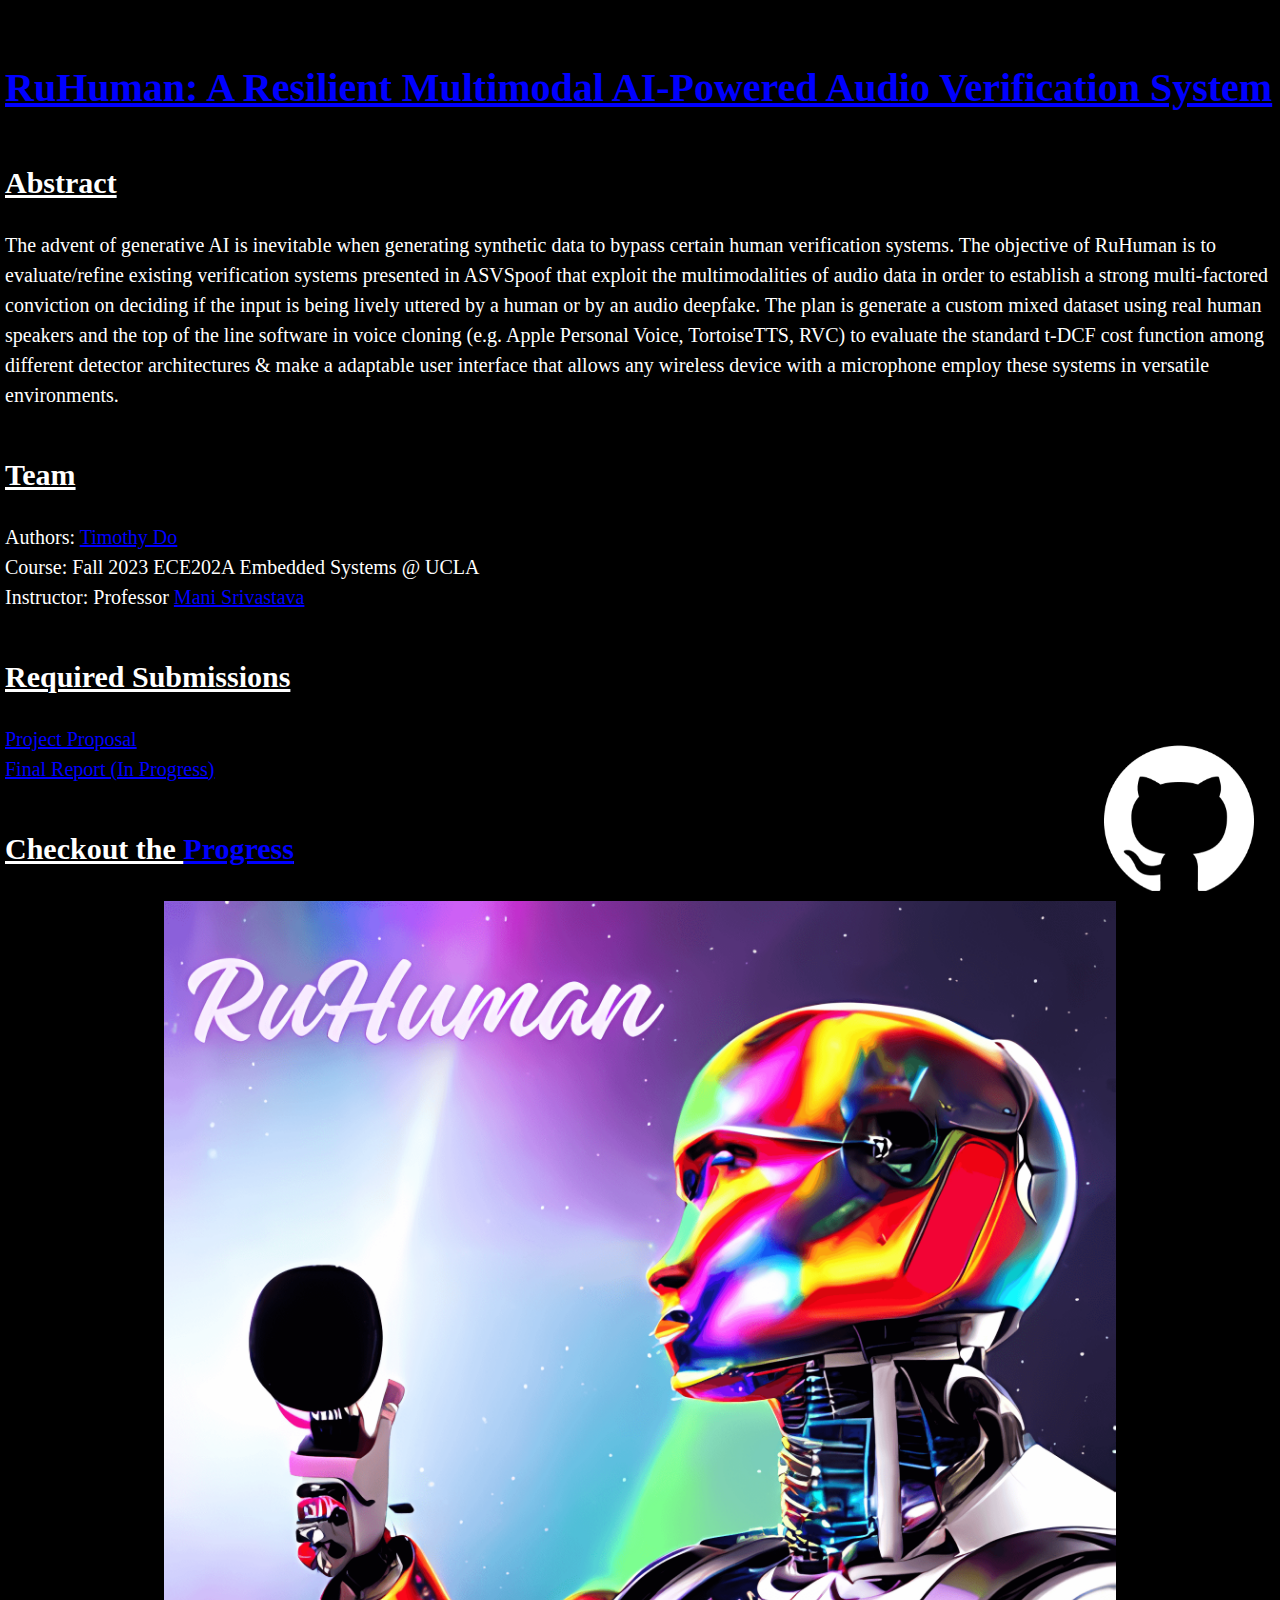
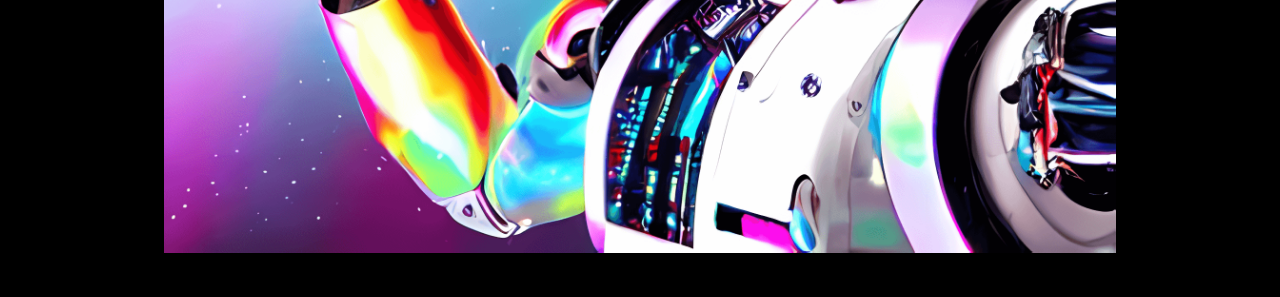
==== docs/index.html @ 07fee035 "Update index.html" ====
<!--- RuHuman Main Site --->
<!--- Author Timothy Do --->

<!DOCTYPE html>

<html>

<base target="_blank"> 

<head>
  <meta charset="utf-8" />
  <meta name="generator" content="pandoc" />
  <meta name="viewport" content="width=device-width, initial-scale=1.0, user-scalable=yes" />
  <title>RuHuman</title>
  <link rel="stylesheet" href="./RuHuman.css"/>
  <script src="./RuHuman.js"></script>
</head>

<script>

</script>

<body>
  <a href="https://github.com/dotimothy/RuHuman"><h1 id="ruhuman-a-resilient-multimodal-ai-powered-audio-verification-system">RuHuman: A Resilient Multimodal AI-Powered Audio Verification System</h1></a>
  <h2 id="abstract">Abstract</h2>
  <p>The advent of generative AI is inevitable when generating synthetic data to bypass certain human verification systems. The objective of RuHuman is to evaluate/refine existing verification systems presented in ASVSpoof that exploit the multimodalities of audio data in order to establish a strong multi-factored conviction on deciding if the input is being lively uttered by a human or by an audio deepfake. The plan is generate a custom mixed dataset using real human speakers and the top of the line software in voice cloning (e.g. Apple Personal Voice, TortoiseTTS, RVC) to evaluate the standard t-DCF cost function among different detector architectures &amp; make a adaptable user interface that allows any wireless device with a microphone employ these systems in versatile environments.</p>
  <h2 id="team">Team</h2>
  <p>Authors: <a href="https://timothydo.me">Timothy Do</a> <br> Course: Fall 2023 ECE202A Embedded Systems @ UCLA <br> Instructor: Professor <a href="https://www.ee.ucla.edu/mani-srivastava/">Mani Srivastava</a> <br></p>
  <h2 id="required-submissions">Required Submissions</h2>
  <p><a href="./proposal.html">Project Proposal</a> <br> <a href="https://github.com/dotimothy/RuHuman/blob/main/Report.md">Final Report (In Progress)</a></p>
  <h2></h2>
  <h2>Checkout the <a href="./progress.html">Progress</a>
  <p align="center">
    <img src='./media/RuHuman.png' width='75%'>
  </p>

</body>

<footer>
  <img id="home" src='./media/github.png' onclick="goGithub()">
</footer>

</html>
---- docs/RuHuman.css ----
/* RuHuman CSS File */
/* Author: Timothy Do */

html {
  line-height: 1.5;
  font-family: Lucida Console;
  font-size: 20px;
  color: white;
  background-color: black;
}
body {
  margin: 0 auto;
  padding-left: 0.25em;
  padding-right: 0.25em;
  padding-top: 0.1em;
  padding-bottom: 0.1em;
  hyphens: auto;
  overflow-wrap: break-word;
  text-rendering: optimizeLegibility;
  font-kerning: normal;
}
@media (max-width: 600px) {
  body {
    font-size: 0.9em;
    padding: 1em;
  }
}
@media print {
  body {
    background-color: transparent;
    color: black;
    font-size: 12pt;
  }
  p, h2, h3 {
    orphans: 3;
    widows: 3;
  }
  h2, h3, h4 {
    page-break-after: avoid;
  }
}
p {
  margin: 1em 0;
}
a {
  color: blue;
  opacity: 100%;
}
a:hover {
	opacity: 50%;
	transition: 0.25s;
}
a:visited {
  color: blue;
}
img {
  max-width: 100%;
}
h1, h2, h3, h4, h5, h6 {
  margin-top: 1.4em;
}
h1, h2 {
	text-decoration: underline;
}
h5, h6 {
  font-size: 1em;
  font-style: italic;
}
h6 {
  font-weight: normal;
}
ol, ul {
  padding-left: 1.7em;
  margin-top: 1em;
}
li > ol, li > ul {
  margin-top: 0;
}
blockquote {
  margin: 1em 0 1em 1.7em;
  padding-left: 1em;
  border-left: 2px solid #e6e6e6;
  color: #606060;
}
code {
  font-family: Menlo, Monaco, 'Lucida Console', Consolas, monospace;
  font-size: 85%;
  margin: 0;
}
pre {
  margin: 1em 0;
  overflow: auto;
}
pre code {
  padding: 0;
  overflow: visible;
  overflow-wrap: normal;
}
.sourceCode {
 background-color: transparent;
 overflow: visible;
}
hr {
  background-color: #1a1a1a;
  border: none;
  height: 1px;
  margin: 1em 0;
}
table {
  margin: 1em 0;
  border-collapse: collapse;
  width: 100%;
  overflow-x: auto;
  display: block;
  font-variant-numeric: lining-nums tabular-nums;
}
table caption {
  margin-bottom: 0.75em;
}
tbody {
  margin-top: 0.5em;
  border-top: 1px solid #1a1a1a;
  border-bottom: 1px solid #1a1a1a;
}
th {
  border-top: 1px solid #1a1a1a;
  padding: 0.25em 0.5em 0.25em 0.5em;
}
td {
  padding: 0.125em 0.5em 0.25em 0.5em;
}
header {
  margin-bottom: 4em;
  text-align: center;
}
#TOC li {
  list-style: none;
}
#TOC a:not(:hover) {
  text-decoration: none;
}
#home {
position:fixed;
right:2%;
bottom:1%;
z-index:1;
width:5em;
opacity:100%;
}
#home:hover {
	opacity: 25%;
	transition: 0.25s;
}
code{white-space: pre-wrap;}
span.smallcaps{font-variant: small-caps;}
span.underline{text-decoration: underline;}
div.column{display: inline-block; vertical-align: top; width: 50%;}
div.hanging-indent{margin-left: 1.5em; text-indent: -1.5em;}
ul.task-list{list-style: none;}
.display.math{display: block; text-align: center; margin: 0.5rem auto;}
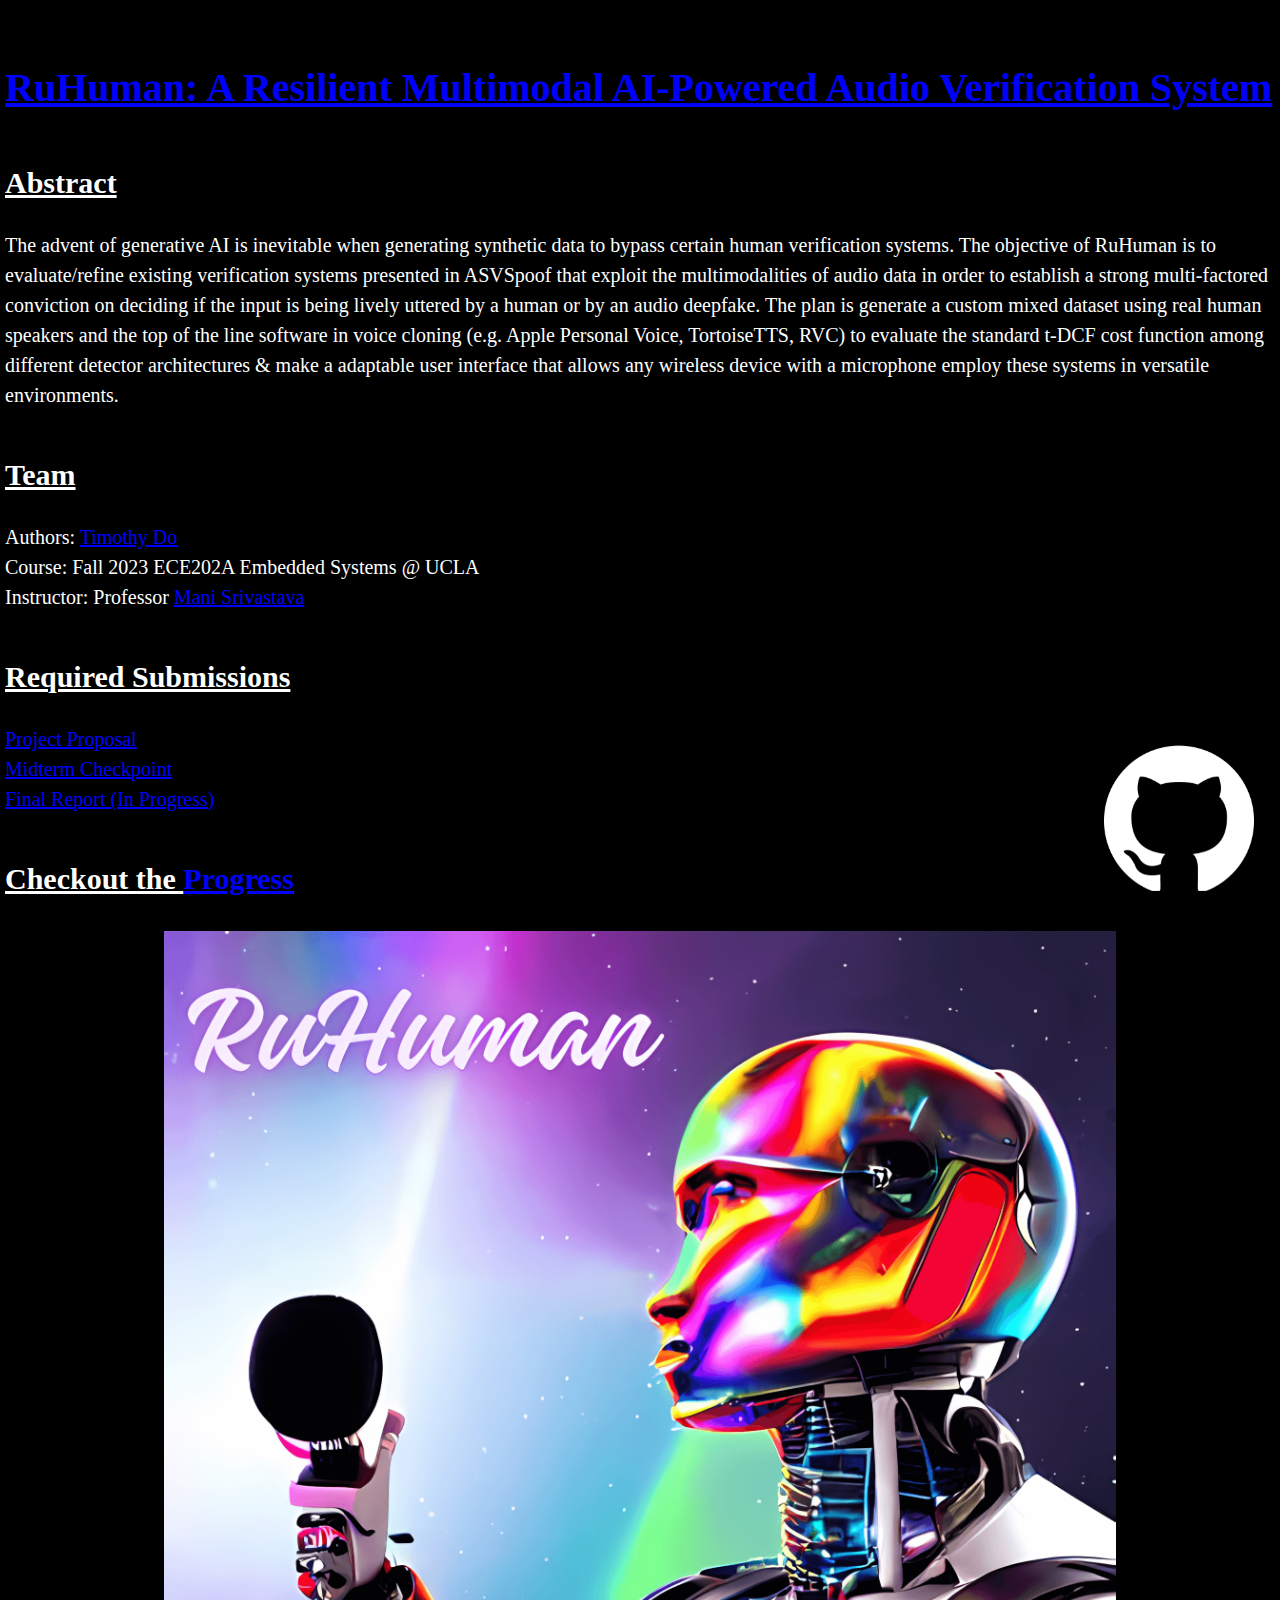
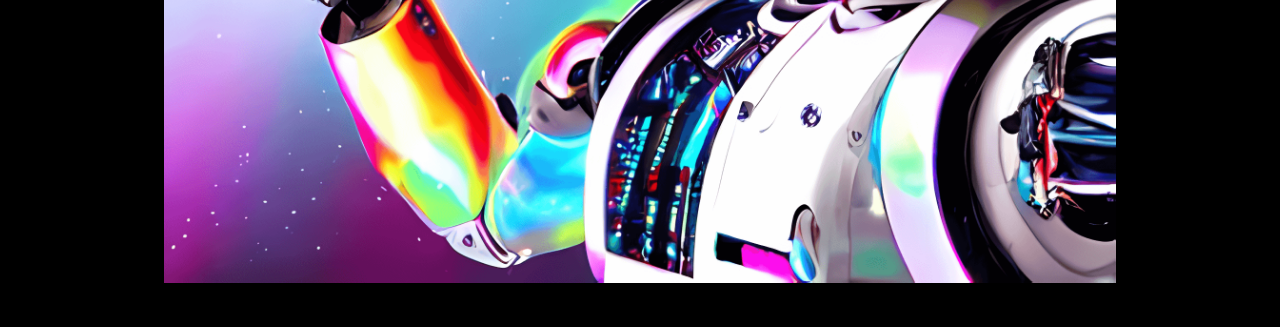
==== commit 1cce0081: "Added the midterm slides" ====
--- a/docs/index.html
+++ b/docs/index.html
@@ -13,6 +13,7 @@
   <meta name="viewport" content="width=device-width, initial-scale=1.0, user-scalable=yes" />
   <title>RuHuman</title>
   <link rel="stylesheet" href="./RuHuman.css"/>
+  <link rel="shortcut icon" type="image/png" href="./media/favicon.png" />
   <script src="./RuHuman.js"></script>
 </head>
 
@@ -27,7 +28,7 @@
   <h2 id="team">Team</h2>
   <p>Authors: <a href="https://timothydo.me">Timothy Do</a> <br> Course: Fall 2023 ECE202A Embedded Systems @ UCLA <br> Instructor: Professor <a href="https://www.ee.ucla.edu/mani-srivastava/">Mani Srivastava</a> <br></p>
   <h2 id="required-submissions">Required Submissions</h2>
-  <p><a href="./proposal.html">Project Proposal</a> <br> <a href="https://github.com/dotimothy/RuHuman/blob/main/Report.md">Final Report (In Progress)</a></p>
+  <p><a href="./proposal.html">Project Proposal</a> <br> <a href="./media/RuHuman_Midterm.pdf">Midterm Checkpoint </a><br><a href="https://github.com/dotimothy/RuHuman/blob/main/Report.md">Final Report (In Progress)</a></p>
   <h2></h2>
   <h2>Checkout the <a href="./progress.html">Progress</a>
   <p align="center">
--- a/docs/RuHuman.css
+++ b/docs/RuHuman.css
@@ -157,4 +157,8 @@
 div.column{display: inline-block; vertical-align: top; width: 50%;}
 div.hanging-indent{margin-left: 1.5em; text-indent: -1.5em;}
 ul.task-list{list-style: none;}
-.display.math{display: block; text-align: center; margin: 0.5rem auto;}+.display.math{display: block; text-align: center; margin: 0.5rem auto;}
+
+.sample {
+  display: inline-block;
+}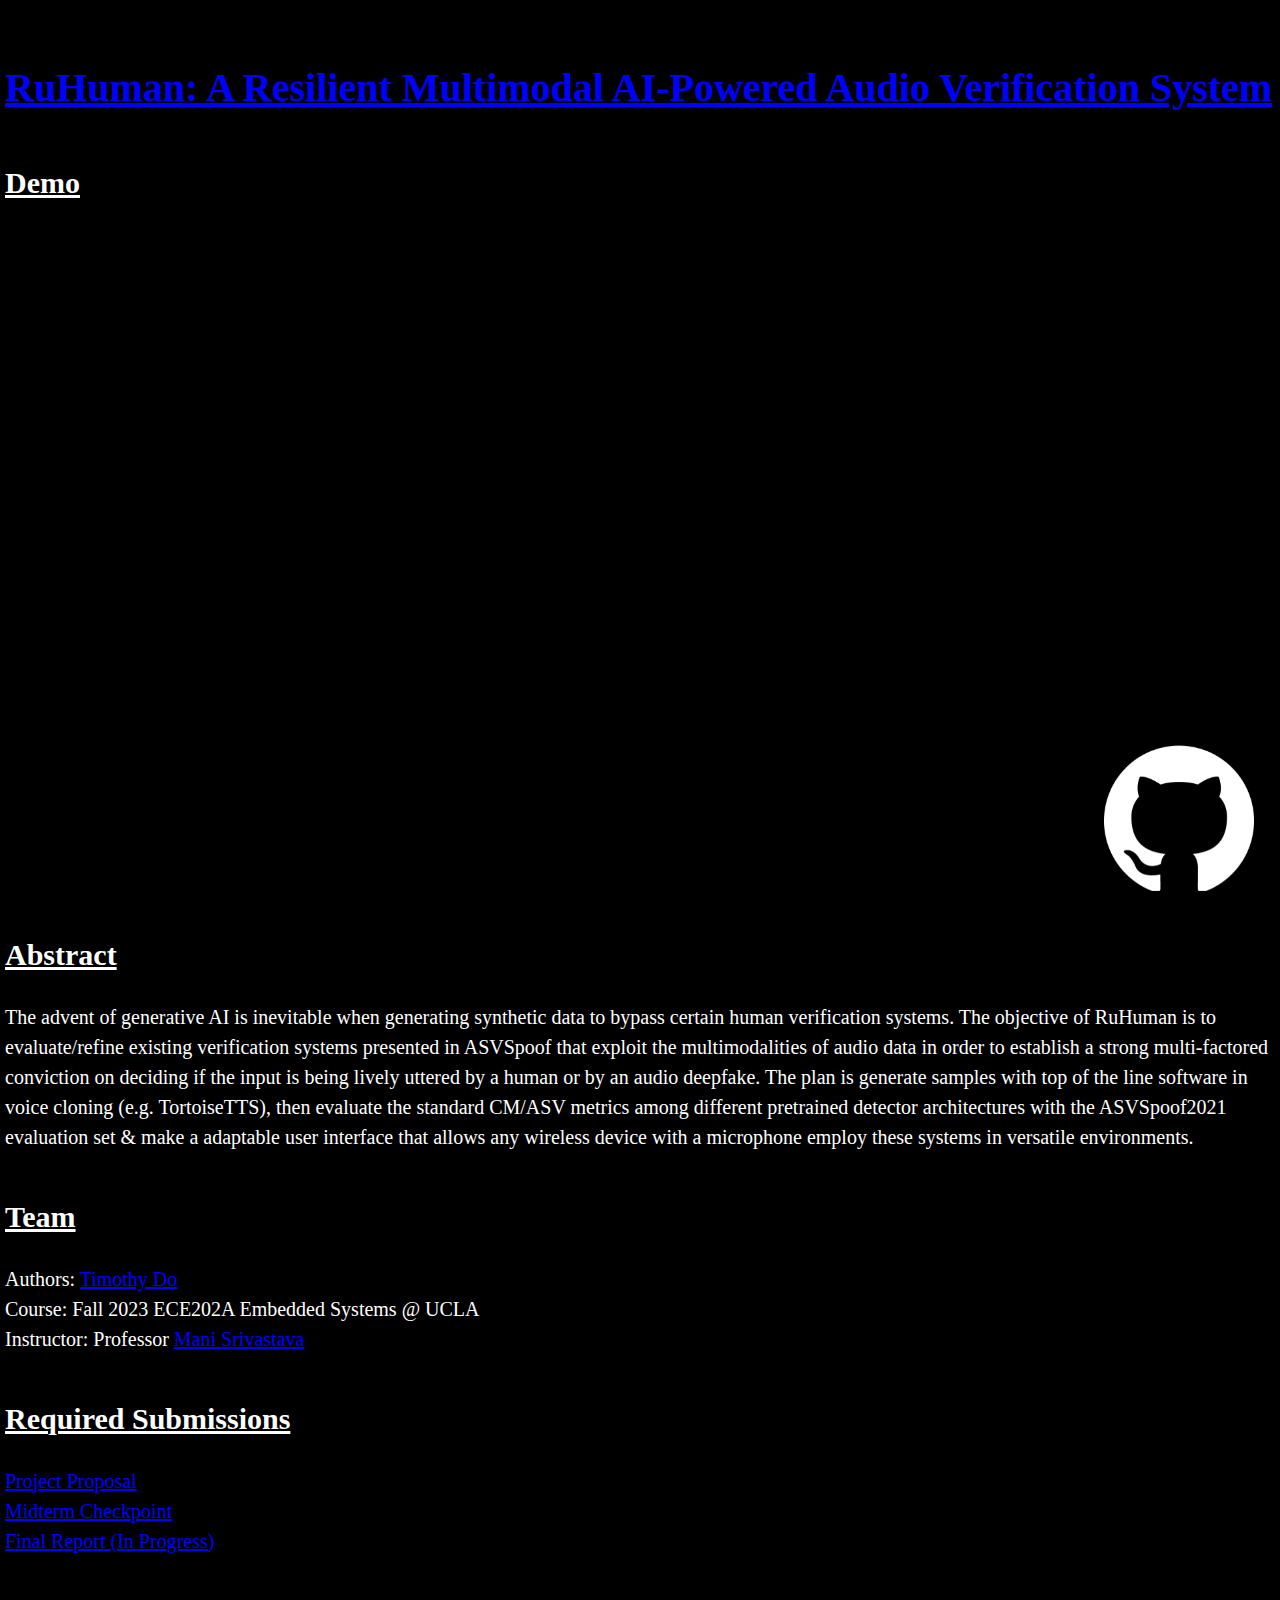
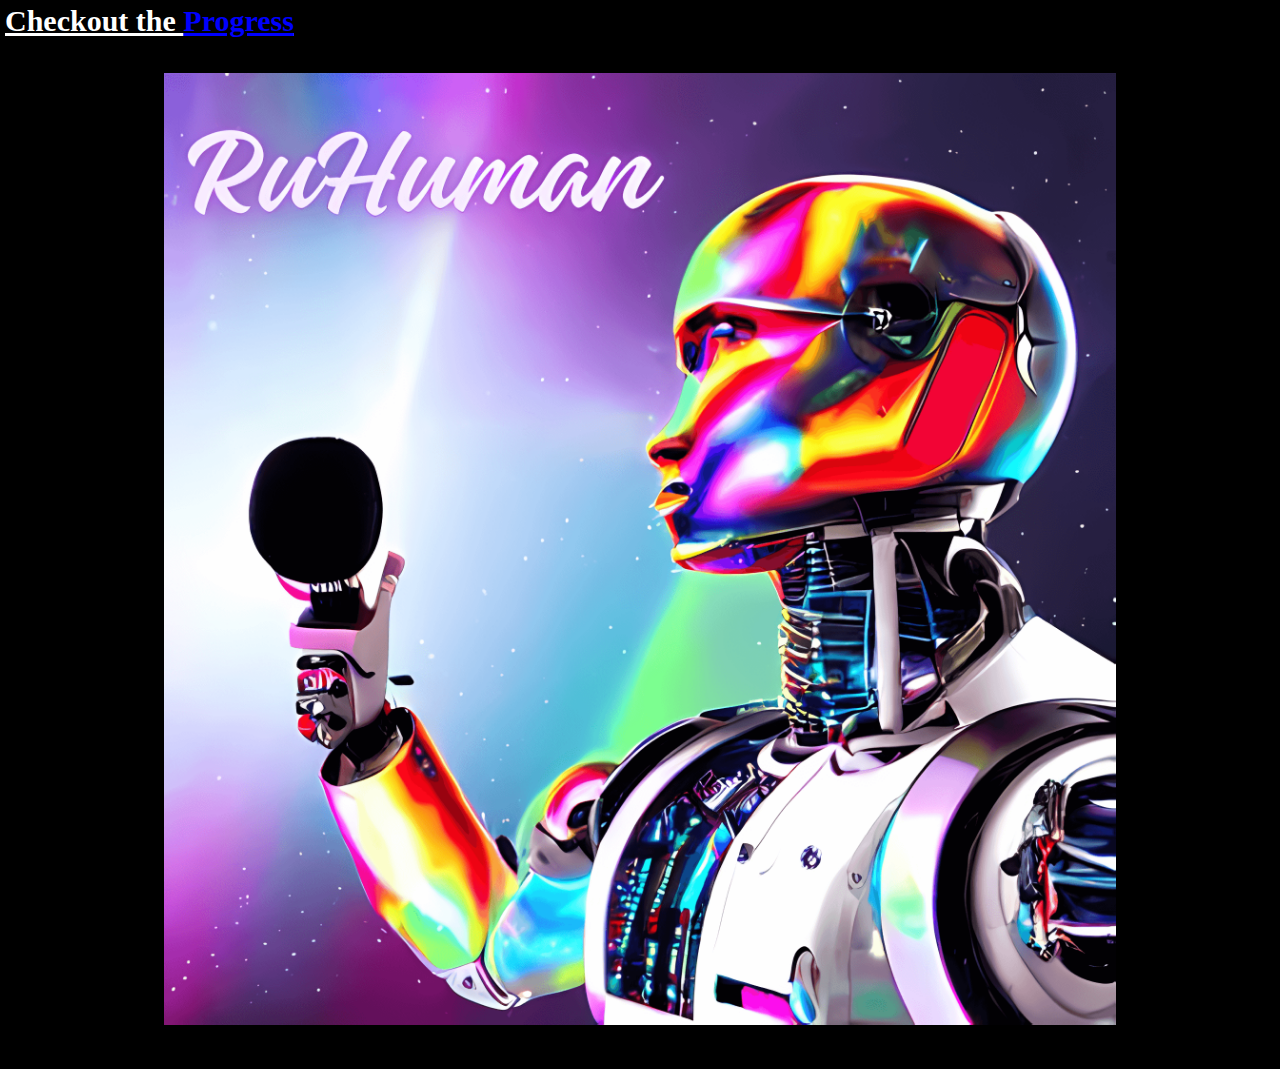
==== commit 68c1346a: "Uploaded the Demo to the Project Website" ====
--- a/docs/index.html
+++ b/docs/index.html
@@ -23,12 +23,14 @@
 
 <body>
   <a href="https://github.com/dotimothy/RuHuman"><h1 id="ruhuman-a-resilient-multimodal-ai-powered-audio-verification-system">RuHuman: A Resilient Multimodal AI-Powered Audio Verification System</h1></a>
+  <h2>Demo</h2>
+  <iframe width="1159" height="652" src="https://www.youtube.com/embed/KU3gJ5L9Puw" title="RuHuman User Interface Demo" frameborder="0" allow="accelerometer; autoplay; clipboard-write; encrypted-media; gyroscope; picture-in-picture; web-share" allowfullscreen></iframe>
   <h2 id="abstract">Abstract</h2>
-  <p>The advent of generative AI is inevitable when generating synthetic data to bypass certain human verification systems. The objective of RuHuman is to evaluate/refine existing verification systems presented in ASVSpoof that exploit the multimodalities of audio data in order to establish a strong multi-factored conviction on deciding if the input is being lively uttered by a human or by an audio deepfake. The plan is generate a custom mixed dataset using real human speakers and the top of the line software in voice cloning (e.g. Apple Personal Voice, TortoiseTTS, RVC) to evaluate the standard t-DCF cost function among different detector architectures &amp; make a adaptable user interface that allows any wireless device with a microphone employ these systems in versatile environments.</p>
+  <p>The advent of generative AI is inevitable when generating synthetic data to bypass certain human verification systems. The objective of RuHuman is to evaluate/refine existing verification systems presented in ASVSpoof that exploit the multimodalities of audio data in order to establish a strong multi-factored conviction on deciding if the input is being lively uttered by a human or by an audio deepfake. The plan is generate samples with top of the line software in voice cloning (e.g. TortoiseTTS), then evaluate the standard CM/ASV metrics among different pretrained detector architectures with the ASVSpoof2021 evaluation set &amp; make a adaptable user interface that allows any wireless device with a microphone employ these systems in versatile environments.</p>
   <h2 id="team">Team</h2>
   <p>Authors: <a href="https://timothydo.me">Timothy Do</a> <br> Course: Fall 2023 ECE202A Embedded Systems @ UCLA <br> Instructor: Professor <a href="https://www.ee.ucla.edu/mani-srivastava/">Mani Srivastava</a> <br></p>
   <h2 id="required-submissions">Required Submissions</h2>
-  <p><a href="./proposal.html">Project Proposal</a> <br> <a href="./media/RuHuman_Midterm.pdf">Midterm Checkpoint </a><br><a href="https://github.com/dotimothy/RuHuman/blob/main/Report.md">Final Report (In Progress)</a></p>
+  <p><a href="./proposal.html">Project Proposal</a> <br> <a href="./midterm.html">Midterm Checkpoint </a><br><a href="https://github.com/dotimothy/RuHuman/blob/main/Report.md">Final Report (In Progress)</a></p>
   <h2></h2>
   <h2>Checkout the <a href="./progress.html">Progress</a>
   <p align="center">
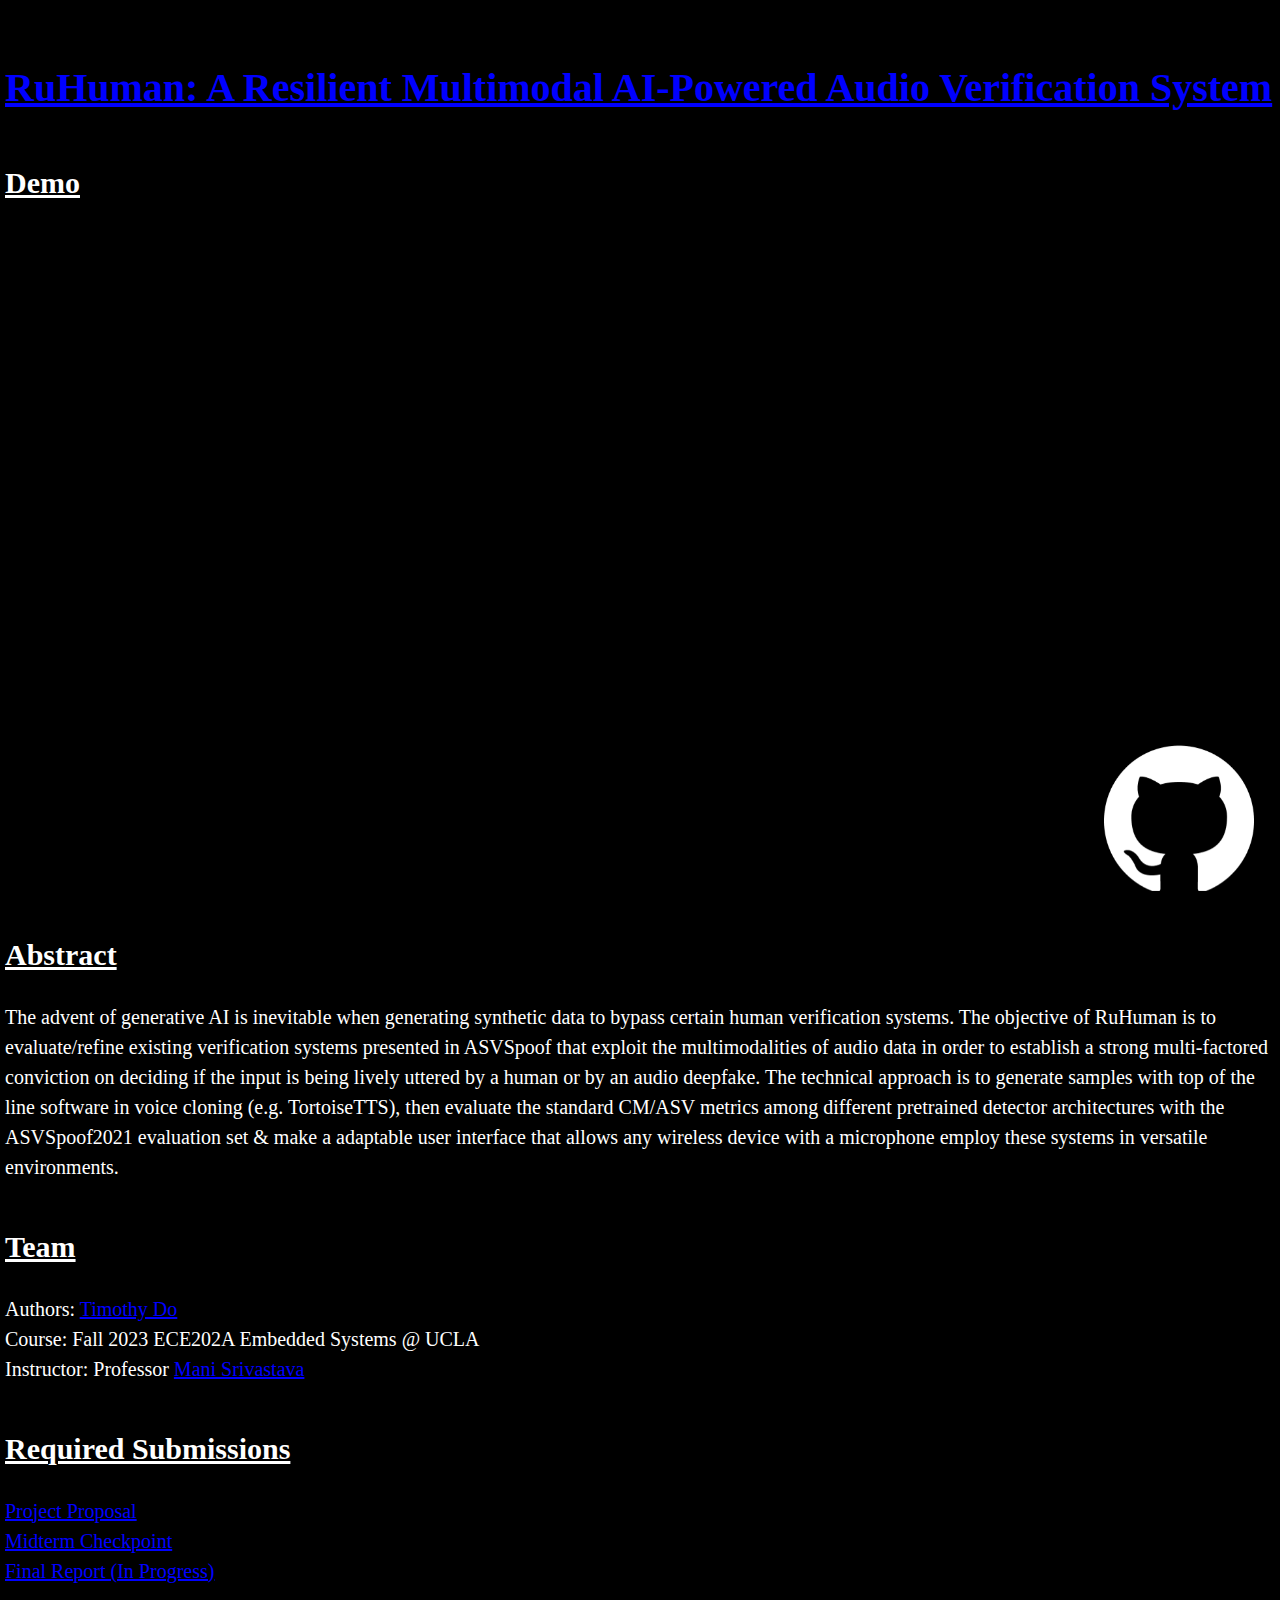
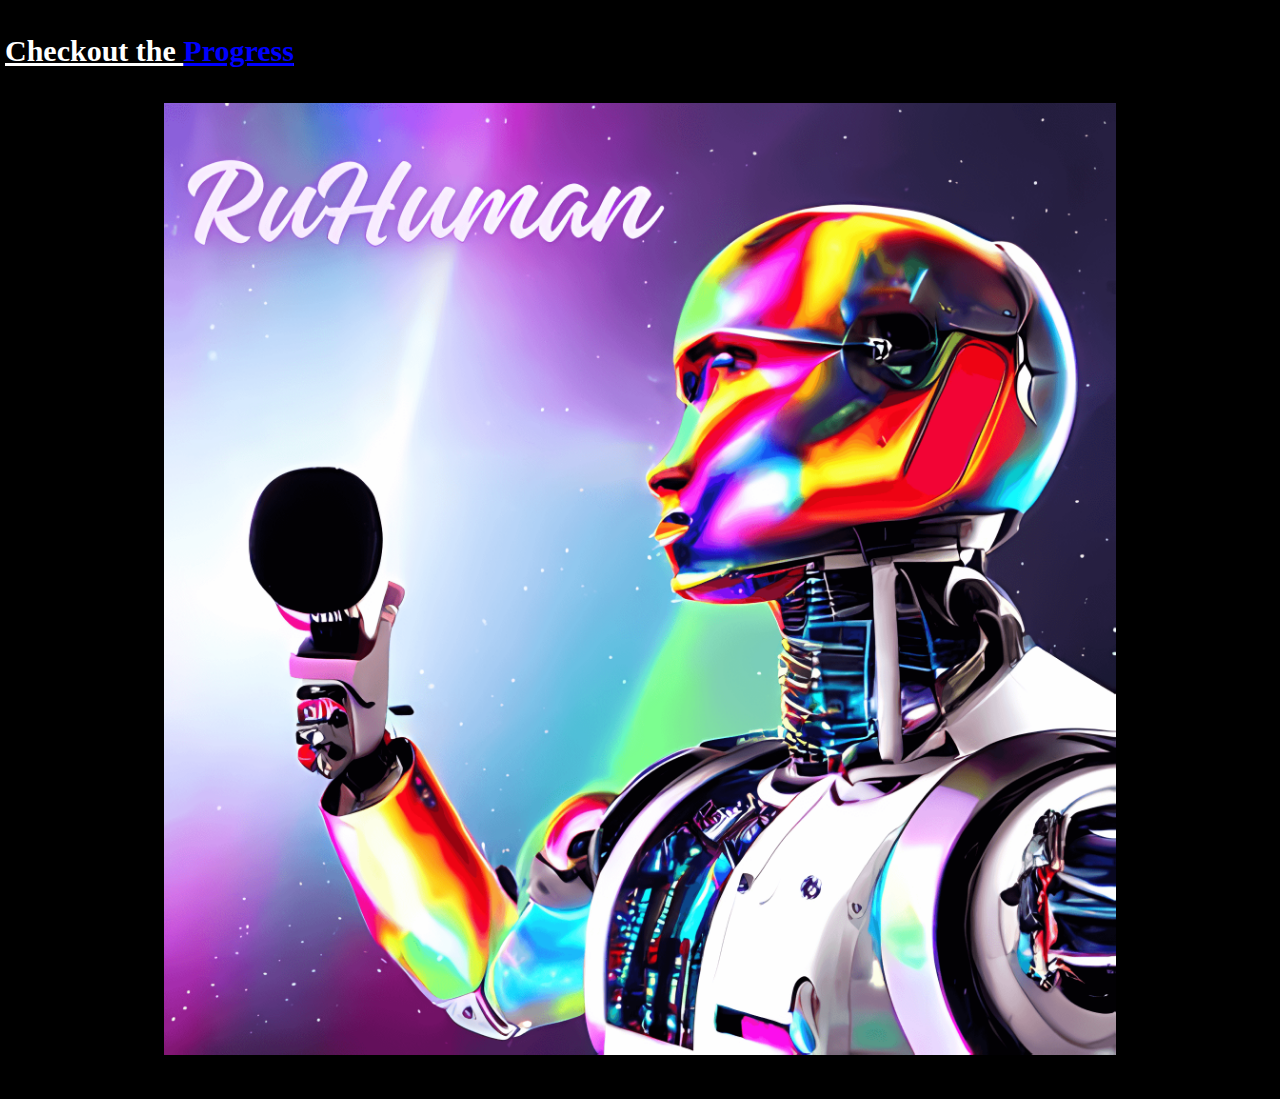
==== commit 5fc4afee: "Added refactored files to Github Repo so that setup can be reproduced." ====
--- a/docs/index.html
+++ b/docs/index.html
@@ -26,7 +26,7 @@
   <h2>Demo</h2>
   <iframe width="1159" height="652" src="https://www.youtube.com/embed/KU3gJ5L9Puw" title="RuHuman User Interface Demo" frameborder="0" allow="accelerometer; autoplay; clipboard-write; encrypted-media; gyroscope; picture-in-picture; web-share" allowfullscreen></iframe>
   <h2 id="abstract">Abstract</h2>
-  <p>The advent of generative AI is inevitable when generating synthetic data to bypass certain human verification systems. The objective of RuHuman is to evaluate/refine existing verification systems presented in ASVSpoof that exploit the multimodalities of audio data in order to establish a strong multi-factored conviction on deciding if the input is being lively uttered by a human or by an audio deepfake. The plan is generate samples with top of the line software in voice cloning (e.g. TortoiseTTS), then evaluate the standard CM/ASV metrics among different pretrained detector architectures with the ASVSpoof2021 evaluation set &amp; make a adaptable user interface that allows any wireless device with a microphone employ these systems in versatile environments.</p>
+  <p>The advent of generative AI is inevitable when generating synthetic data to bypass certain human verification systems. The objective of RuHuman is to evaluate/refine existing verification systems presented in ASVSpoof that exploit the multimodalities of audio data in order to establish a strong multi-factored conviction on deciding if the input is being lively uttered by a human or by an audio deepfake. The technical approach is to generate samples with top of the line software in voice cloning (e.g. TortoiseTTS), then evaluate the standard CM/ASV metrics among different pretrained detector architectures with the ASVSpoof2021 evaluation set &amp; make a adaptable user interface that allows any wireless device with a microphone employ these systems in versatile environments.</p>
   <h2 id="team">Team</h2>
   <p>Authors: <a href="https://timothydo.me">Timothy Do</a> <br> Course: Fall 2023 ECE202A Embedded Systems @ UCLA <br> Instructor: Professor <a href="https://www.ee.ucla.edu/mani-srivastava/">Mani Srivastava</a> <br></p>
   <h2 id="required-submissions">Required Submissions</h2>
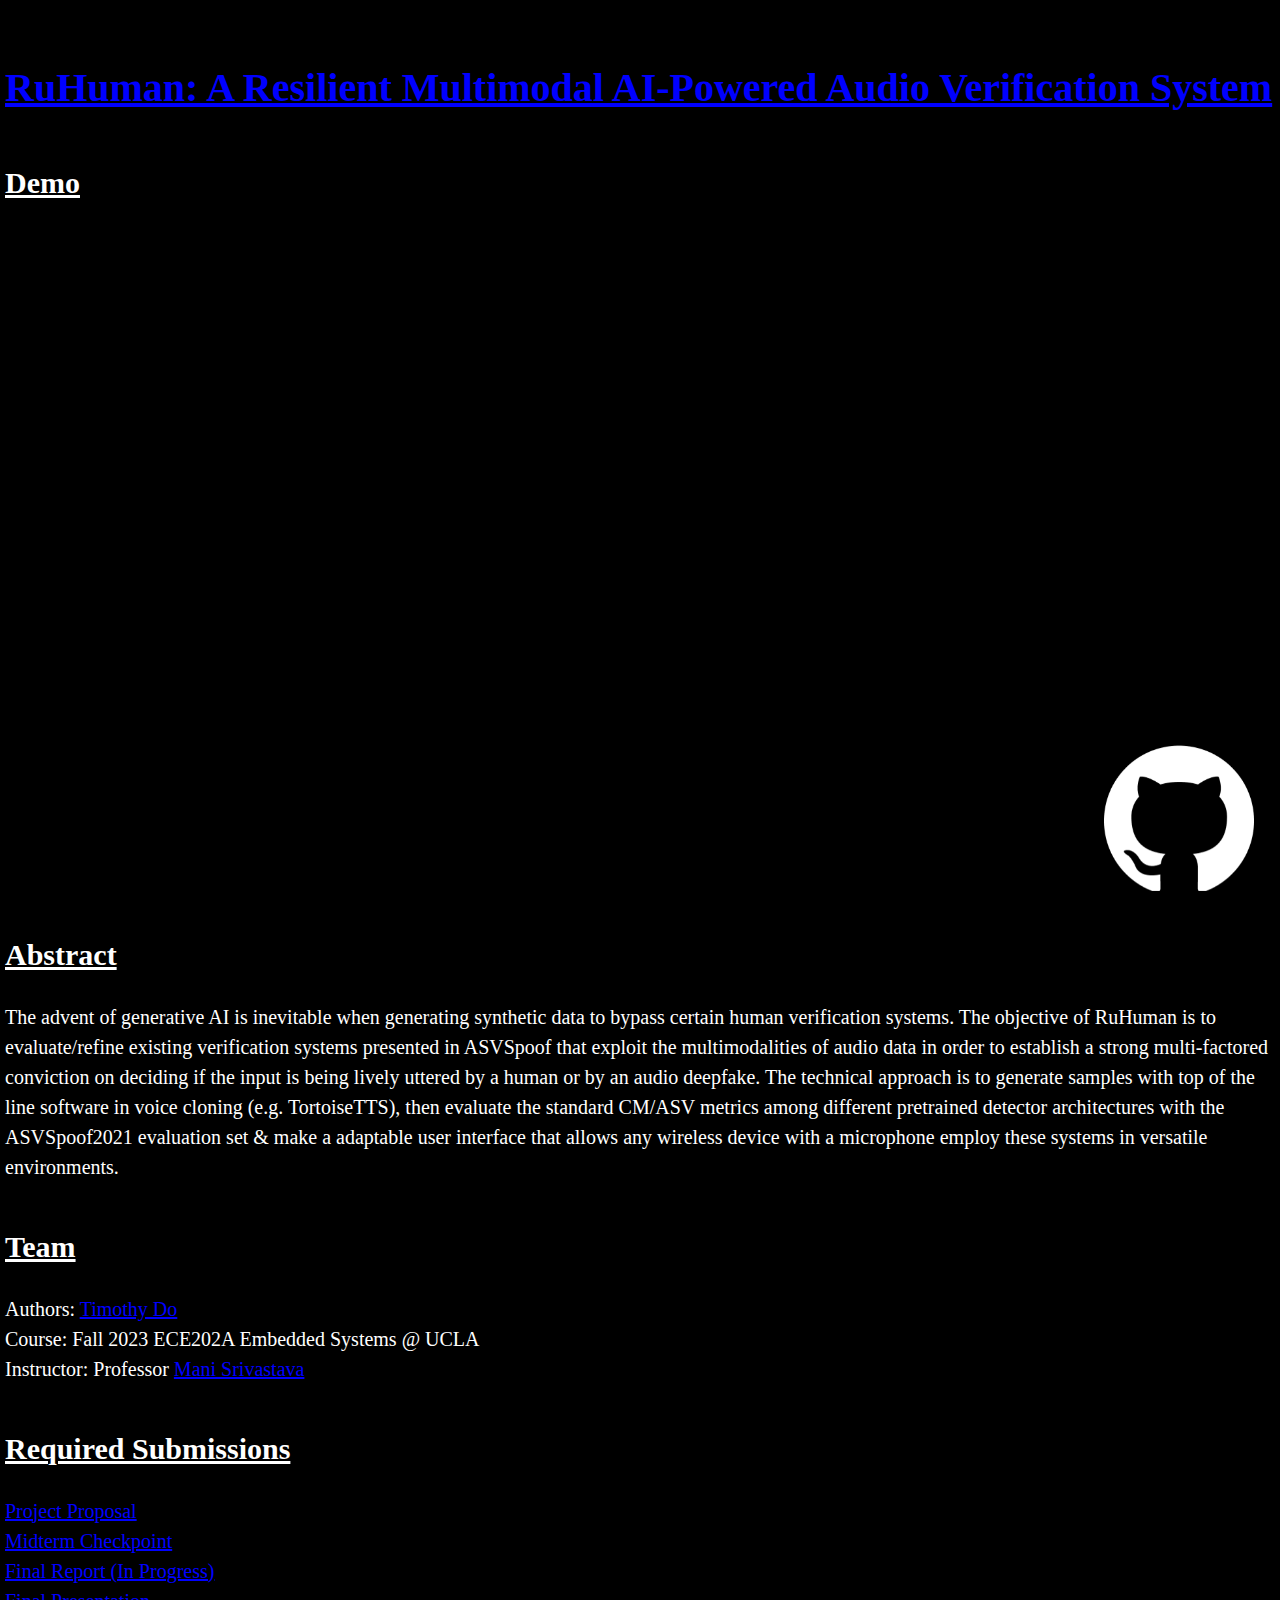
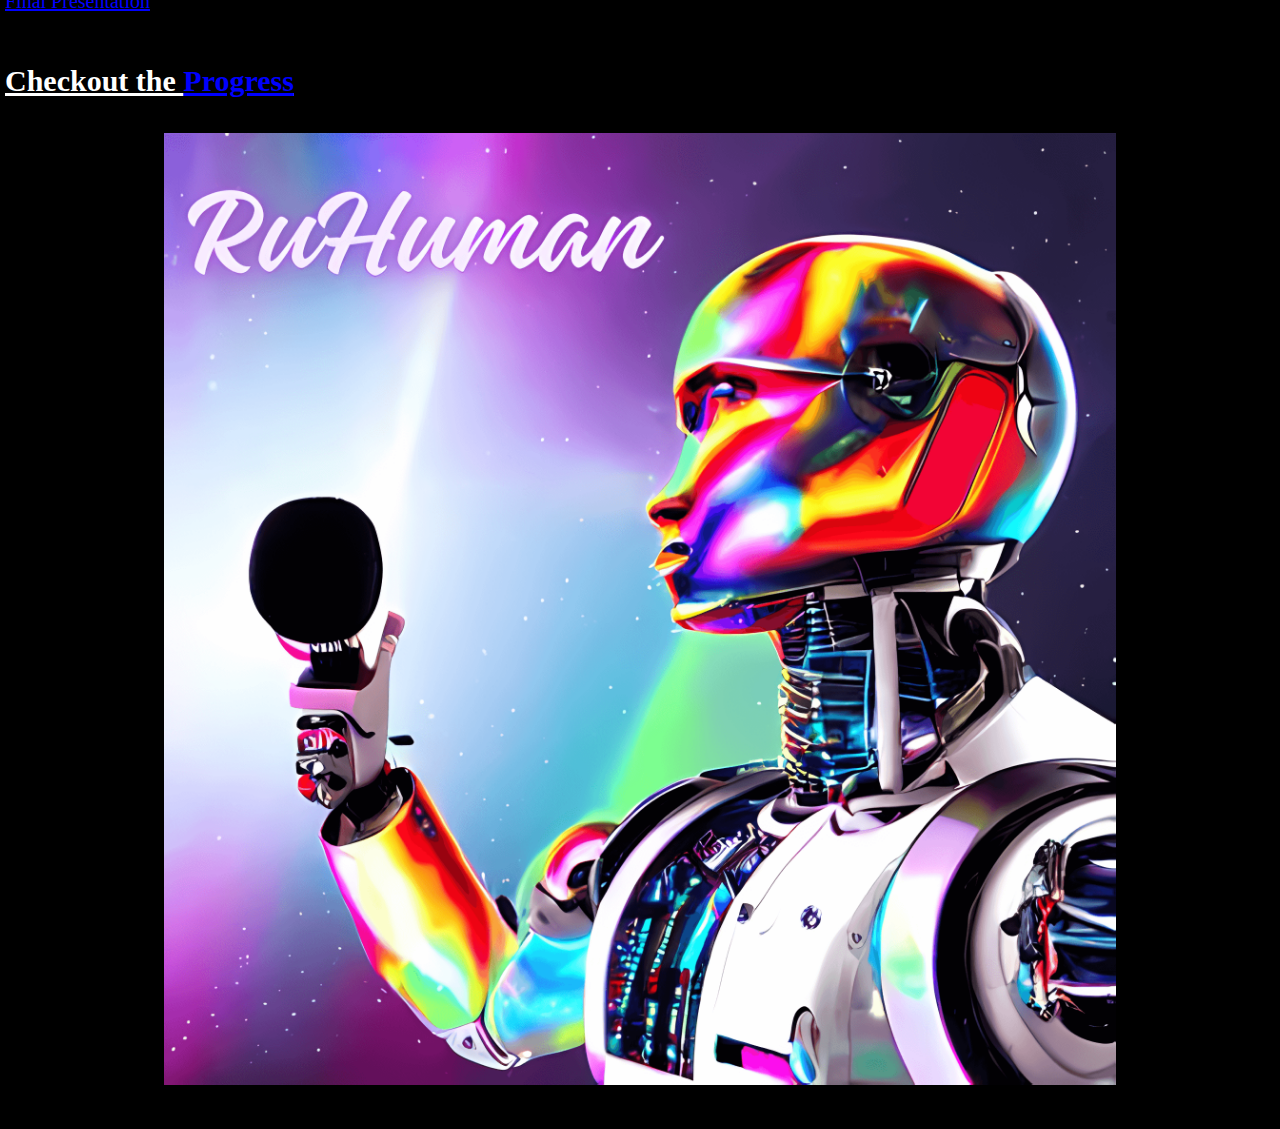
==== commit 33f666b1: "Uploaded Final Presentation. Now Time to Finish the Report!" ====
--- a/docs/index.html
+++ b/docs/index.html
@@ -30,7 +30,7 @@
   <h2 id="team">Team</h2>
   <p>Authors: <a href="https://timothydo.me">Timothy Do</a> <br> Course: Fall 2023 ECE202A Embedded Systems @ UCLA <br> Instructor: Professor <a href="https://www.ee.ucla.edu/mani-srivastava/">Mani Srivastava</a> <br></p>
   <h2 id="required-submissions">Required Submissions</h2>
-  <p><a href="./proposal.html">Project Proposal</a> <br> <a href="./midterm.html">Midterm Checkpoint </a><br><a href="https://github.com/dotimothy/RuHuman/blob/main/Report.md">Final Report (In Progress)</a></p>
+  <p><a href="./proposal.html">Project Proposal</a> <br> <a href="./midterm.html">Midterm Checkpoint </a><br><a href="https://github.com/dotimothy/RuHuman/blob/main/Report.md">Final Report (In Progress)</a><br> <a href="./finalpresentation.html">Final Presentation</a></p>
   <h2></h2>
   <h2>Checkout the <a href="./progress.html">Progress</a>
   <p align="center">
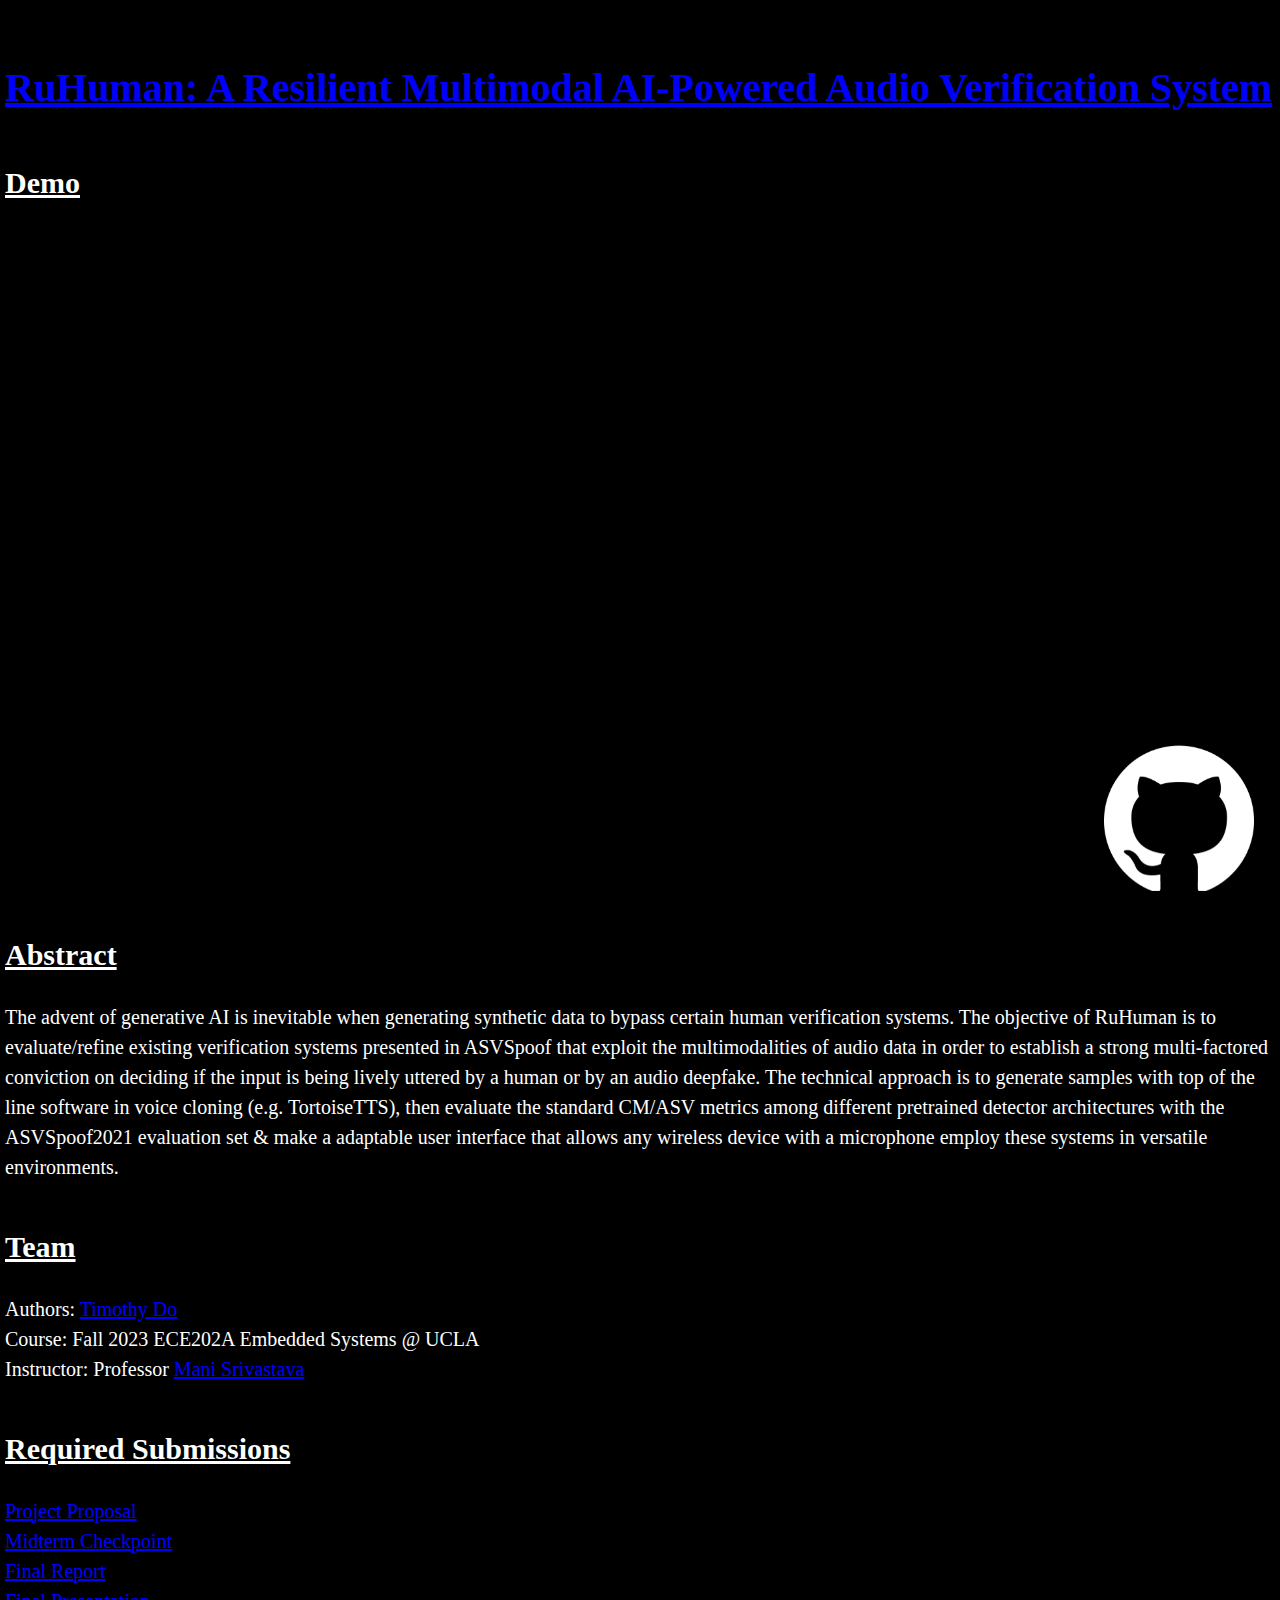
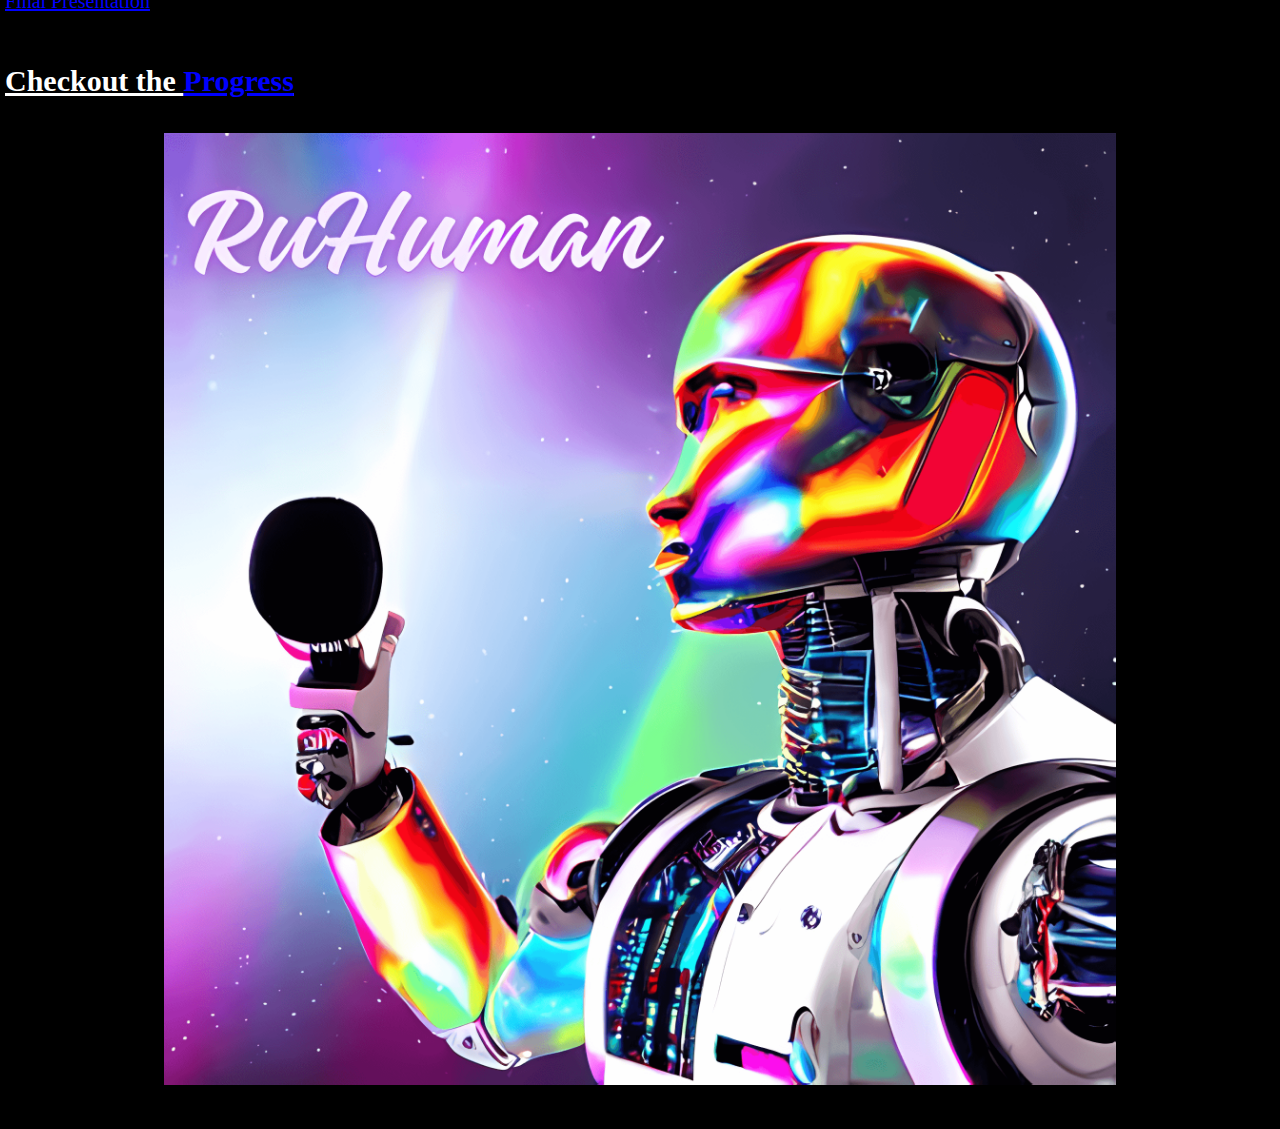
==== commit d9ff5df0: "Finished the report! HTML uploaded." ====
--- a/docs/index.html
+++ b/docs/index.html
@@ -30,7 +30,7 @@
   <h2 id="team">Team</h2>
   <p>Authors: <a href="https://timothydo.me">Timothy Do</a> <br> Course: Fall 2023 ECE202A Embedded Systems @ UCLA <br> Instructor: Professor <a href="https://www.ee.ucla.edu/mani-srivastava/">Mani Srivastava</a> <br></p>
   <h2 id="required-submissions">Required Submissions</h2>
-  <p><a href="./proposal.html">Project Proposal</a> <br> <a href="./midterm.html">Midterm Checkpoint </a><br><a href="https://github.com/dotimothy/RuHuman/blob/main/Report.md">Final Report (In Progress)</a><br> <a href="./finalpresentation.html">Final Presentation</a></p>
+  <p><a href="./proposal.html">Project Proposal</a> <br> <a href="./midterm.html">Midterm Checkpoint </a><br><a href="./final.html">Final Report</a><br> <a href="./finalpresentation.html">Final Presentation</a></p>
   <h2></h2>
   <h2>Checkout the <a href="./progress.html">Progress</a>
   <p align="center">
--- a/docs/RuHuman.css
+++ b/docs/RuHuman.css
@@ -117,13 +117,14 @@
 table caption {
   margin-bottom: 0.75em;
 }
+th, td {
+  border: 1px solid;
+  font-size: 1.25em;
+}
 tbody {
   margin-top: 0.5em;
-  border-top: 1px solid #1a1a1a;
-  border-bottom: 1px solid #1a1a1a;
 }
 th {
-  border-top: 1px solid #1a1a1a;
   padding: 0.25em 0.5em 0.25em 0.5em;
 }
 td {
